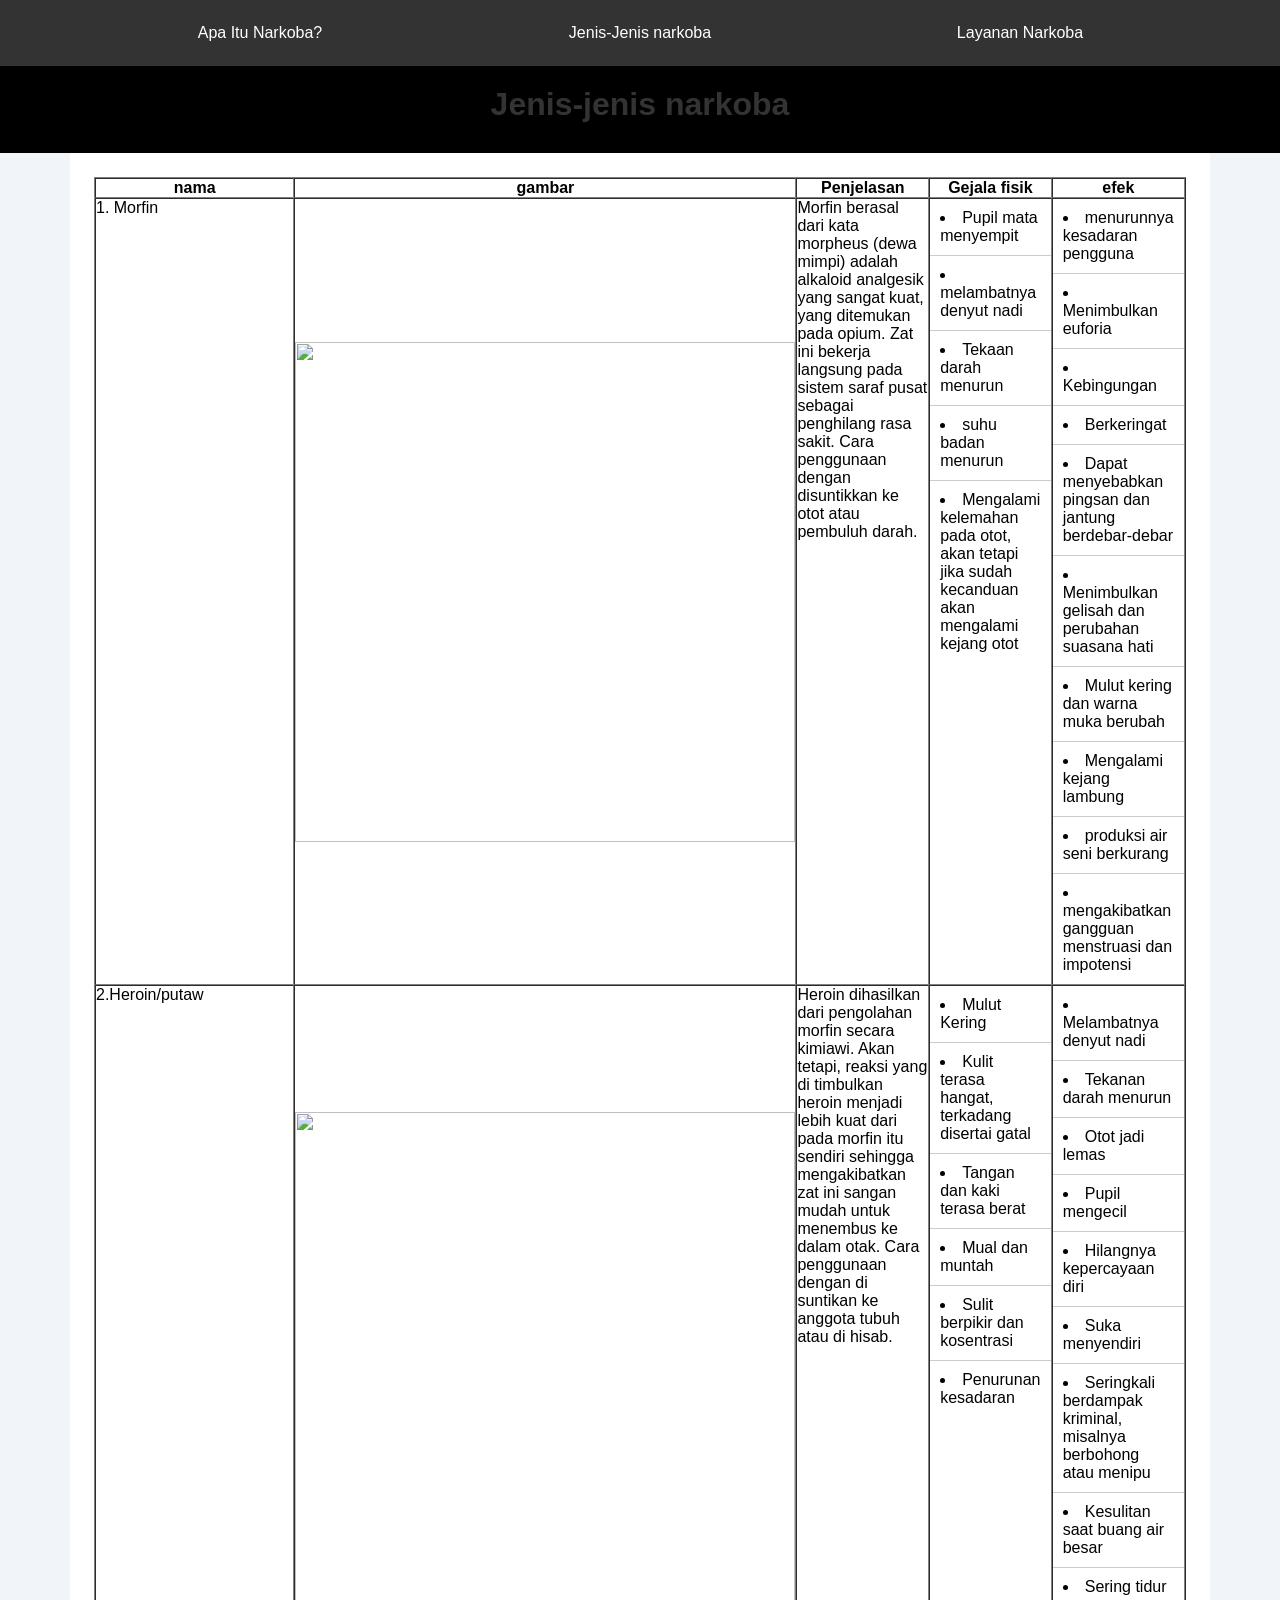
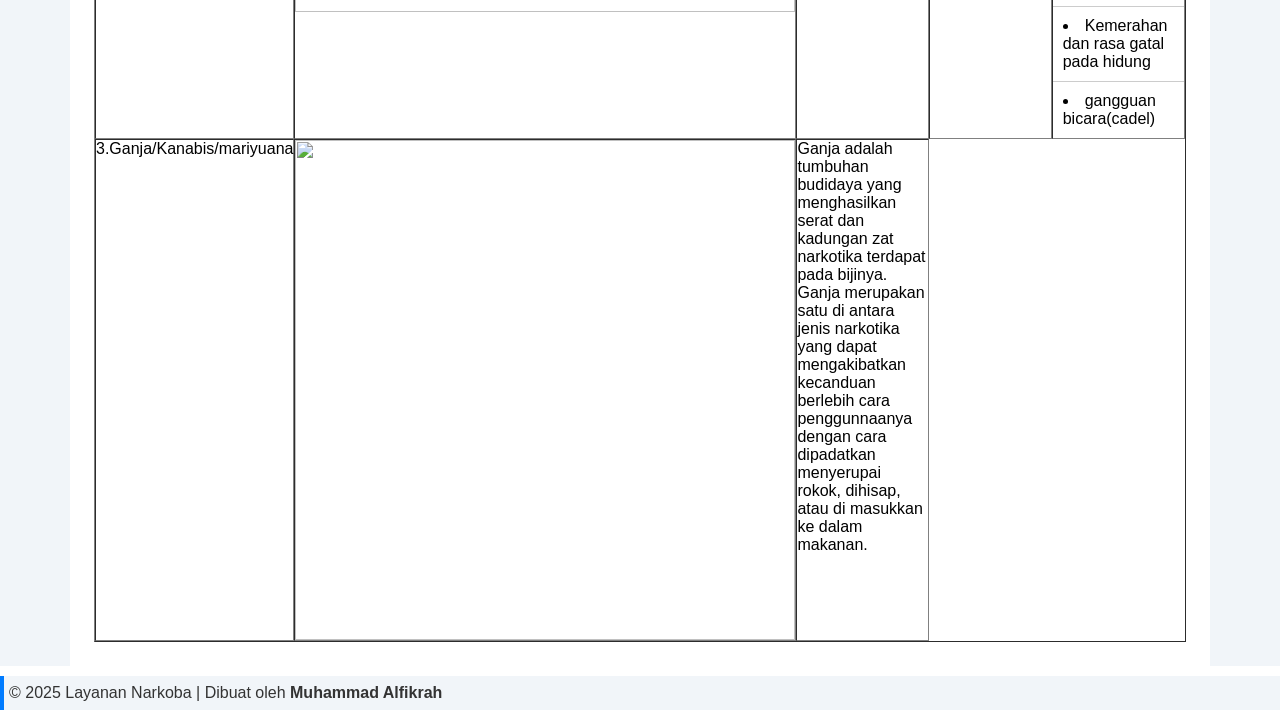
==== Jenis-jenis Narkoba.html @ 1c7be5da "Add files via upload" ====
<html lang="en">
<head>
    <meta charset="UTF-8">
    <meta name="author" content="Muhammad Alfikrah">
    <meta name="viewport" content="width=device-width, initial-scale=1.0">
    <link rel="stylesheet" href="uji.css">
    <title>Jenis-Jenis Narkoba</title>
    <link rel="shortcut icon" href="foto/kak.jpg" type="image/x-icon">
</head>
<body>
    <!-- NAVBAR SECTION -->
    <nav class="navbar">
    <div class="navlink-container">
      <a class="navlink" href="index.html">Apa Itu Narkoba?</a>
      <a class="navlink" href="#!">Jenis-Jenis narkoba</a>
      <a class="navlink" href="layanan_narkoba.html">Layanan Narkoba</a>
    </div>
    </nav>
    <!-- headerr sectioj -->
    <header>
        <h1>
            Jenis-jenis narkoba
        </h1>
    </header>
    <!-- MAin section -->
     <div class="container-fluid">
        <main>
            <section>
                <table border="1" cellpadding="20" cellspacing="0">
                    <thead>
                        <tr>
                            <th>nama</th>
                            <th>gambar</th>
                            <th>Penjelasan</th>
                            <th>Gejala fisik</th>
                            <th>efek</th>
                        </tr>
                    </thead>
                    <tbody>
                        <tr>
                            <td>
                                1. Morfin
                            </td>
                            <td>
                                <img src="foto/Morphine-depan-(thetoadband.com).jpg" alt="" style="width: 500px;">
                            </td>
                            <td>
                                Morfin berasal dari kata morpheus (dewa mimpi) adalah alkaloid analgesik yang sangat kuat, yang ditemukan pada opium. Zat ini bekerja langsung pada sistem saraf pusat sebagai penghilang rasa sakit. Cara penggunaan dengan disuntikkan ke otot atau pembuluh darah.
                            </td>
                            <td valign="top">
                                <li>Pupil mata menyempit</li>
                                <li>melambatnya denyut nadi</li>
                                <li>Tekaan darah menurun</li>
                                <li>suhu badan menurun</li>
                                <li>Mengalami kelemahan pada otot, akan tetapi jika sudah kecanduan akan mengalami kejang otot</li>
                            </td>
                            <td>
                                <li>
                                    menurunnya kesadaran pengguna
                                </li>
                                <li>Menimbulkan euforia</li>
                                <li>
                                    Kebingungan
                                </li>
                                <li>
                                    Berkeringat
                                </li>
                                <li>
                                    Dapat menyebabkan pingsan dan jantung berdebar-debar
                                </li>
                                <li>
                                    Menimbulkan gelisah dan perubahan suasana hati
                                </li>
                                <li>
                                    Mulut kering dan warna muka berubah
                                </li>
                                <li>
                                    Mengalami kejang lambung
                                </li>
                                <li>
                                    produksi air seni berkurang
                                </li>
                                <li>mengakibatkan gangguan menstruasi dan impotensi</li>
                            </td>
                        </tr>
                        <tr>
                            <td>2.Heroin/putaw</td>
                            <td><img src="foto/Heroine.jpg" alt="" style="width: 500px;"></td>
                            <td>Heroin dihasilkan dari pengolahan morfin secara kimiawi. Akan tetapi, reaksi yang di timbulkan heroin menjadi lebih kuat dari pada morfin itu sendiri sehingga mengakibatkan zat ini sangan mudah untuk menembus ke dalam otak. Cara penggunaan dengan di suntikan ke anggota tubuh atau di hisab.  </td>
                            <td>
                                <li>Mulut Kering</li>
                                <li>Kulit terasa hangat, terkadang disertai gatal</li>
                                <li>Tangan dan kaki terasa berat</li>
                                <li>Mual dan muntah</li>
                                <li>Sulit berpikir dan kosentrasi</li>
                                <li>Penurunan kesadaran</li>
                            </td>
                            <td>
                                <li>Melambatnya denyut nadi</li>
                                <li>Tekanan darah menurun</li>
                                <li>Otot jadi lemas</li>
                                <li>Pupil mengecil</li>
                                <li>Hilangnya kepercayaan diri</li>
                                <li>Suka menyendiri</li>
                                <li>Seringkali berdampak kriminal, misalnya berbohong atau menipu</li>
                                <li>Kesulitan saat buang air besar</li>
                                <li>Sering tidur</li>
                                <li>Kemerahan dan rasa gatal pada hidung</li>
                                <li>gangguan bicara(cadel)</li>
                            </td>
                        </tr>
                        <tr>
                            <td>3.Ganja/Kanabis/mariyuana</td>
                            <td><img src="foto/Marijuana.jpg" alt="" style="width: 500px;"></td>
                            <td>Ganja adalah tumbuhan budidaya yang menghasilkan serat dan kadungan zat narkotika terdapat pada bijinya. Ganja merupakan satu di antara jenis narkotika yang dapat mengakibatkan kecanduan berlebih 
                                cara penggunnaanya dengan cara dipadatkan menyerupai  rokok, dihisap, atau di masukkan ke dalam makanan.
                            </td>
                        </tr>
                    </tbody>
                </table>
            </section>
        </main>
     </div>
     <footer>
        <p>&copy; 2025 Layanan Narkoba | Dibuat oleh <strong>Muhammad Alfikrah</strong></p>
      </footer>
    </body>    
</body>

</html>
---- uji.css ----
* {
  margin: 0;
  padding: 0;
  box-sizing: border-box;
}

html {
  scroll-behavior: smooth;
}

body {
  font-family: Arial, sans-serif;
}

header {
  background-color: #000000;
  padding: 20px;
  text-align: center;
}

td:not(:nth-child(2)) {
  vertical-align: top;
}

.container-fluid {
  width: 100%;
  display: flex;
  justify-content: center;
  background-color: #f1f5f9;
}

main {
  width: min(1140px, 100%);
  background-color: #fff;
  padding: 0 24px;
}

main section {
  margin: 24px 0;
}

h1,
h2 {
  color: #333;
  margin-bottom: 10px;
}

p {
  font-family: Arial, sans-serif;
  font-size: 16px;
  line-height: 1.5;
  color: #333;
  margin: 10px 0;
  padding: 5px;
  background-color: #f1f5f9;
  border-left: 4px solid #007BFF;
}

ul {
  list-style: none;
  padding: 0;
  margin: 0;
}

li {
  padding: 10px;
  border-bottom: 1px solid #ccc;
}

li:last-child {
  border-bottom: none;
}

footer {
  background-color: none;
}

.navbar {
  width: 100%;
  background-color: #333;
  overflow-y: hidden;
  overflow-x: auto;
  display: flex;
  justify-content: center;
}

.navbar::-webkit-scrollbar {
  height: 5px;
}

.navbar::-webkit-scrollbar-thumb {
  background-color: #fafafa;
  border-radius: 1rem;
}

.navlink-container {
  width: min(1140px, 100%);
  display: flex;
  align-items: center;
}

.navlink {
  text-align: center;
  text-decoration: none;
  color: white;
  transition: background-color 0.3s;
  padding: 24px 24px;
  flex: 1;
  text-wrap: nowrap;
}

.navlink:hover {
  background-color: #575757;
}
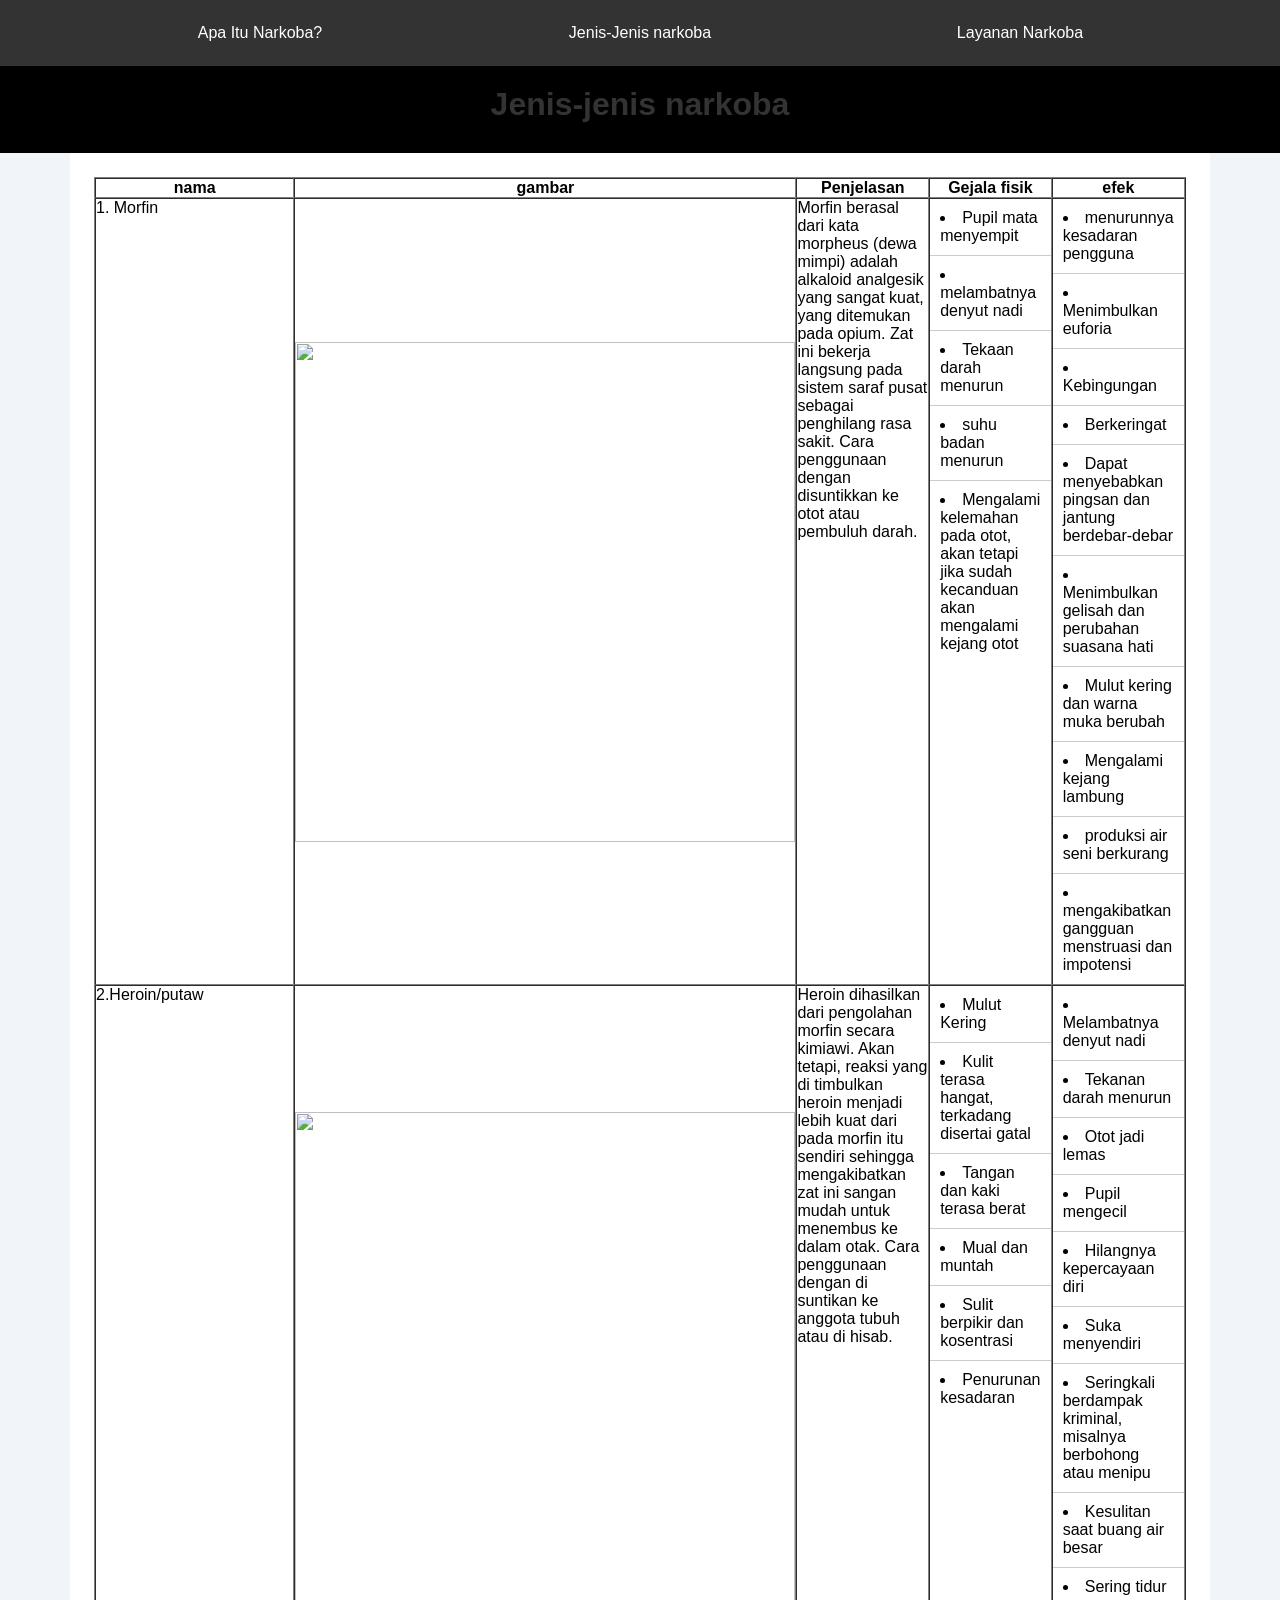
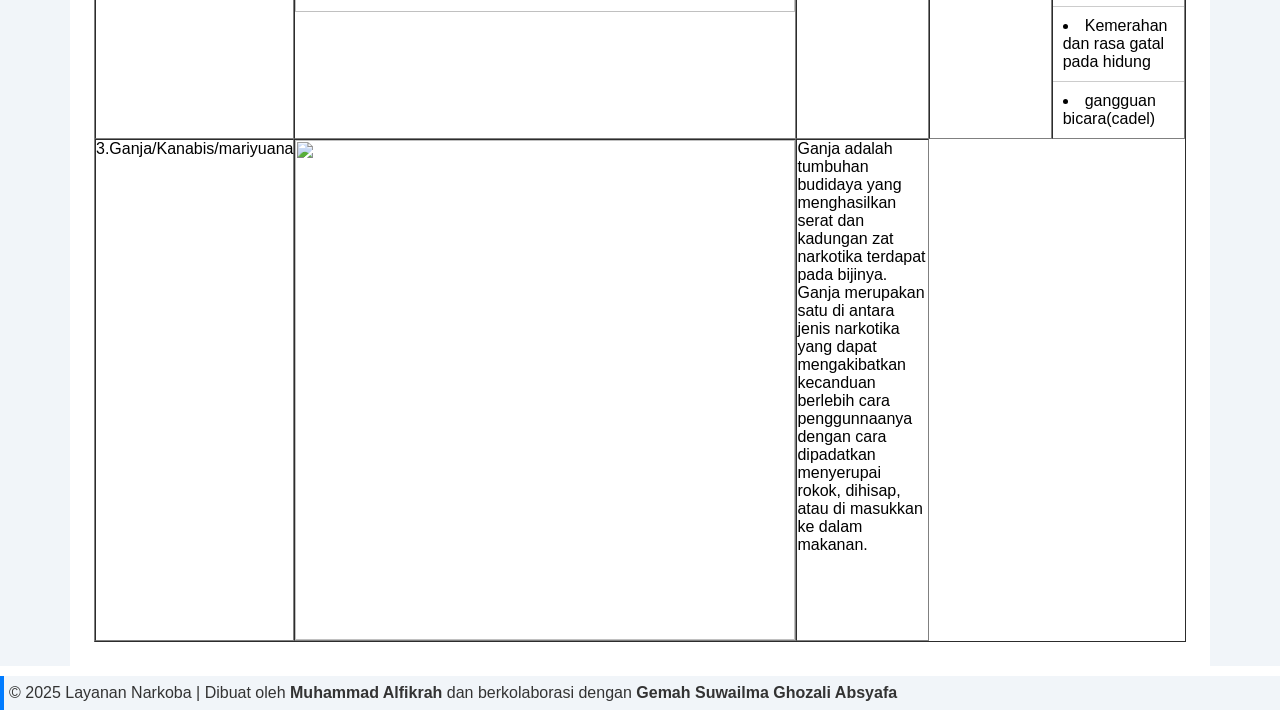
==== commit 97f4d538: "Add files via upload" ====
--- a/Jenis-jenis Narkoba.html
+++ b/Jenis-jenis Narkoba.html
@@ -2,6 +2,7 @@
 <head>
     <meta charset="UTF-8">
     <meta name="author" content="Muhammad Alfikrah">
+    <meta name="Colabbolator" content="Gemah Suwailma Ghozali Absyafa">
     <meta name="viewport" content="width=device-width, initial-scale=1.0">
     <link rel="stylesheet" href="uji.css">
     <title>Jenis-Jenis Narkoba</title>
@@ -122,7 +123,7 @@
         </main>
      </div>
      <footer>
-        <p>&copy; 2025 Layanan Narkoba | Dibuat oleh <strong>Muhammad Alfikrah</strong></p>
+        <p>&copy; 2025 Layanan Narkoba | Dibuat oleh <strong>Muhammad Alfikrah</strong> dan berkolaborasi dengan <strong>Gemah Suwailma Ghozali Absyafa</strong></p>
       </footer>
     </body>    
 </body>
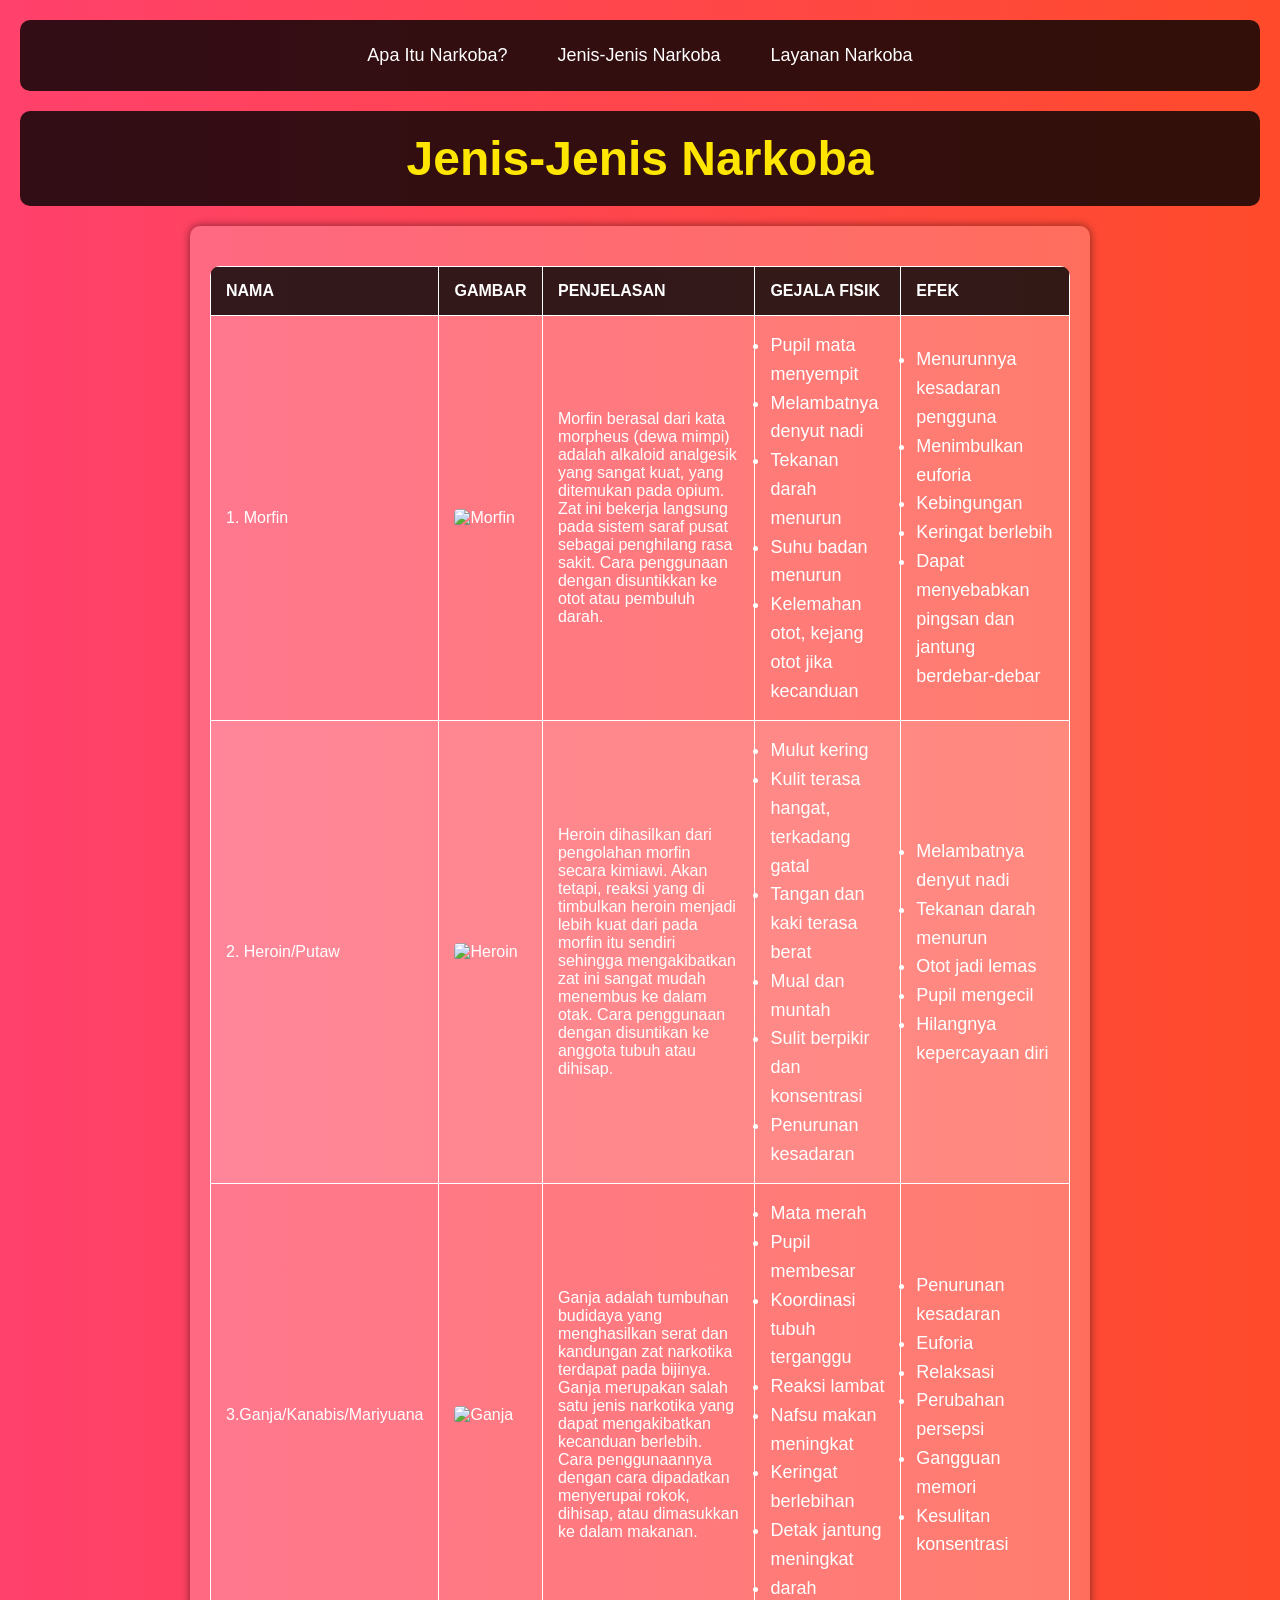
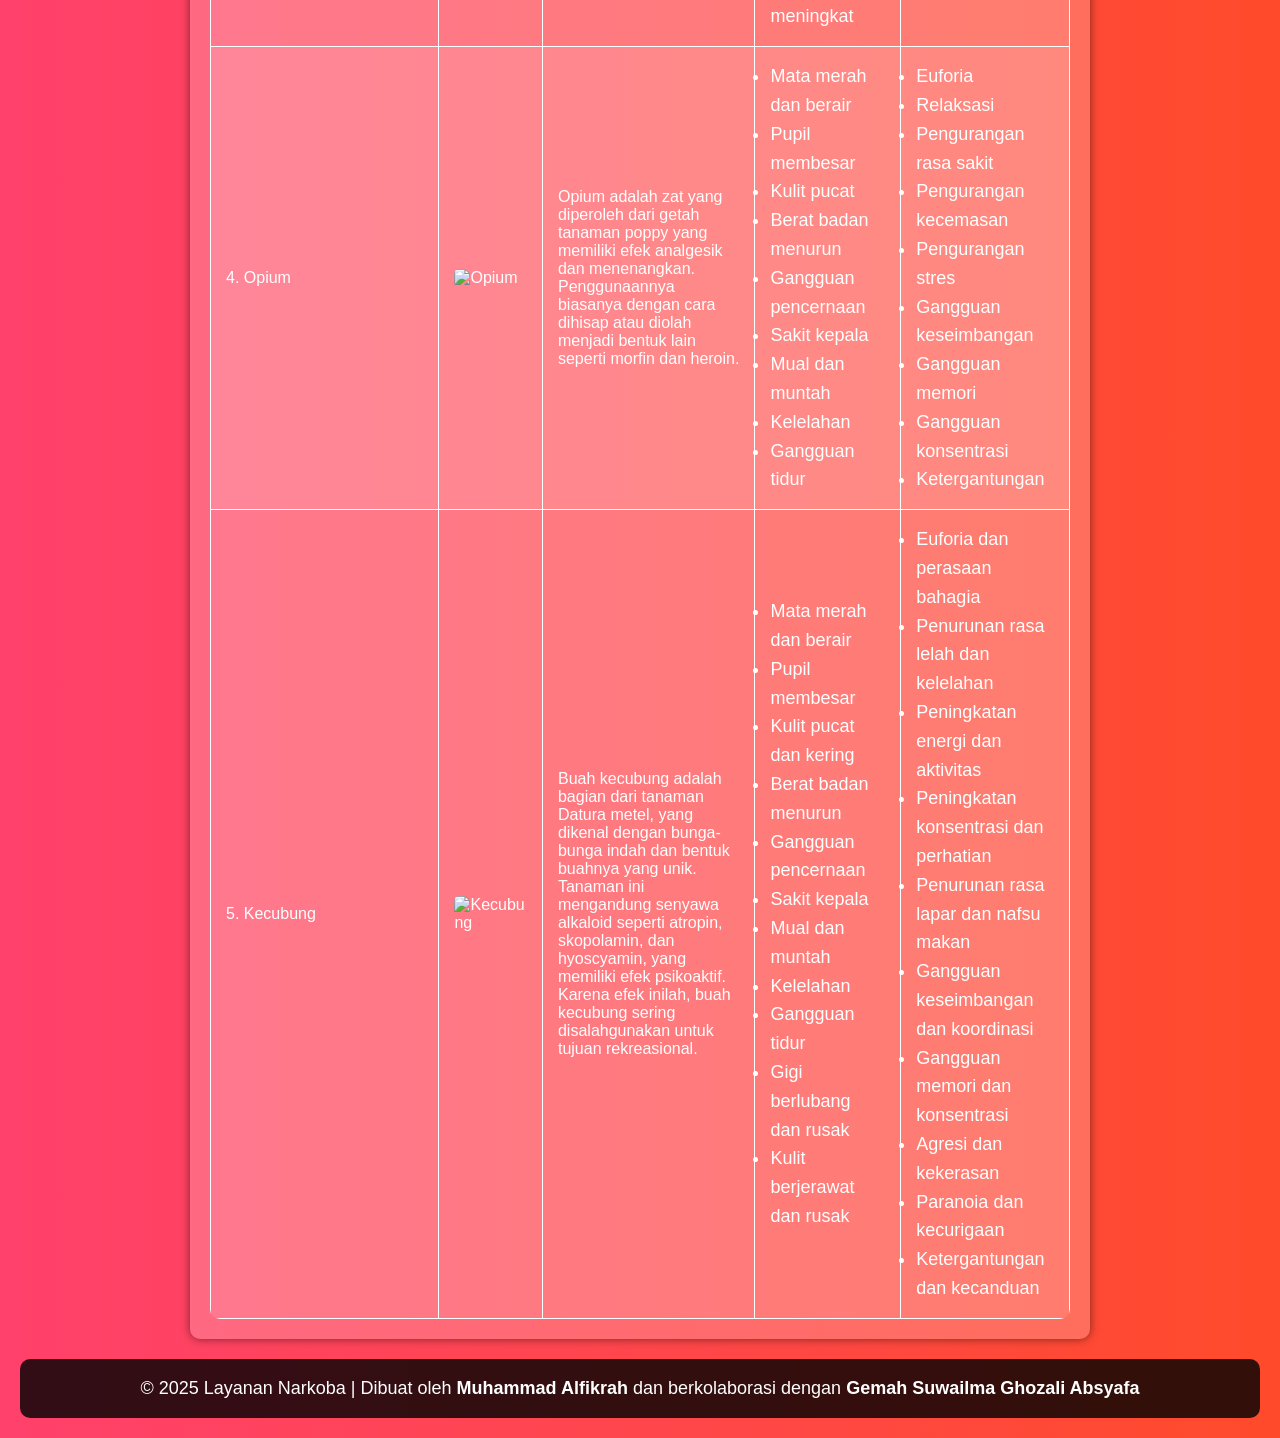
==== commit a207b8bd: "Add files via upload" ====
--- a/Jenis-jenis Narkoba.html
+++ b/Jenis-jenis Narkoba.html
@@ -4,128 +4,193 @@
     <meta name="author" content="Muhammad Alfikrah">
     <meta name="Colabbolator" content="Gemah Suwailma Ghozali Absyafa">
     <meta name="viewport" content="width=device-width, initial-scale=1.0">
-    <link rel="stylesheet" href="uji.css">
+    <link rel="stylesheet" href="jenis_jenis_narkoba.css">
     <title>Jenis-Jenis Narkoba</title>
-    <link rel="shortcut icon" href="foto/kak.jpg" type="image/x-icon">
+    <link rel="shortcut icon" href="foto/SINARKOB.jpeg" type="image/x-icon">
 </head>
 <body>
     <!-- NAVBAR SECTION -->
     <nav class="navbar">
     <div class="navlink-container">
       <a class="navlink" href="index.html">Apa Itu Narkoba?</a>
-      <a class="navlink" href="#!">Jenis-Jenis narkoba</a>
+      <a class="navlink" href="#">Jenis-Jenis Narkoba</a>
       <a class="navlink" href="layanan_narkoba.html">Layanan Narkoba</a>
     </div>
     </nav>
-    <!-- headerr sectioj -->
+    
+    <!-- HEADER SECTION -->
     <header>
-        <h1>
-            Jenis-jenis narkoba
-        </h1>
+        <h1>Jenis-Jenis Narkoba</h1>
     </header>
-    <!-- MAin section -->
-     <div class="container-fluid">
+    
+    <!-- MAIN SECTION -->
+    <div class="container-fluid">
         <main>
             <section>
-                <table border="1" cellpadding="20" cellspacing="0">
+                <table>
                     <thead>
                         <tr>
-                            <th>nama</th>
-                            <th>gambar</th>
+                            <th>Nama</th>
+                            <th>Gambar</th>
                             <th>Penjelasan</th>
-                            <th>Gejala fisik</th>
-                            <th>efek</th>
+                            <th>Gejala Fisik</th>
+                            <th>Efek</th>
                         </tr>
                     </thead>
                     <tbody>
                         <tr>
+                            <td>1. Morfin</td>
+                            <td><img src="foto/Morphine-depan-(thetoadband.com).jpg" alt="Morfin"></td>
+                            <td>Morfin berasal dari kata morpheus (dewa mimpi) adalah alkaloid analgesik yang sangat kuat, yang ditemukan pada opium. Zat ini bekerja langsung pada sistem saraf pusat sebagai penghilang rasa sakit. Cara penggunaan dengan disuntikkan ke otot atau pembuluh darah.</td>
                             <td>
-                                1. Morfin
+                                <ul>
+                                    <li>Pupil mata menyempit</li>
+                                    <li>Melambatnya denyut nadi</li>
+                                    <li>Tekanan darah menurun</li>
+                                    <li>Suhu badan menurun</li>
+                                    <li>Kelemahan otot, kejang otot jika kecanduan</li>
+                                </ul>
                             </td>
                             <td>
-                                <img src="foto/Morphine-depan-(thetoadband.com).jpg" alt="" style="width: 500px;">
-                            </td>
-                            <td>
-                                Morfin berasal dari kata morpheus (dewa mimpi) adalah alkaloid analgesik yang sangat kuat, yang ditemukan pada opium. Zat ini bekerja langsung pada sistem saraf pusat sebagai penghilang rasa sakit. Cara penggunaan dengan disuntikkan ke otot atau pembuluh darah.
-                            </td>
-                            <td valign="top">
-                                <li>Pupil mata menyempit</li>
-                                <li>melambatnya denyut nadi</li>
-                                <li>Tekaan darah menurun</li>
-                                <li>suhu badan menurun</li>
-                                <li>Mengalami kelemahan pada otot, akan tetapi jika sudah kecanduan akan mengalami kejang otot</li>
-                            </td>
-                            <td>
-                                <li>
-                                    menurunnya kesadaran pengguna
-                                </li>
-                                <li>Menimbulkan euforia</li>
-                                <li>
-                                    Kebingungan
-                                </li>
-                                <li>
-                                    Berkeringat
-                                </li>
-                                <li>
-                                    Dapat menyebabkan pingsan dan jantung berdebar-debar
-                                </li>
-                                <li>
-                                    Menimbulkan gelisah dan perubahan suasana hati
-                                </li>
-                                <li>
-                                    Mulut kering dan warna muka berubah
-                                </li>
-                                <li>
-                                    Mengalami kejang lambung
-                                </li>
-                                <li>
-                                    produksi air seni berkurang
-                                </li>
-                                <li>mengakibatkan gangguan menstruasi dan impotensi</li>
+                                <ul>
+                                    <li>Menurunnya kesadaran pengguna</li>
+                                    <li>Menimbulkan euforia</li>
+                                    <li>Kebingungan</li>
+                                    <li>Keringat berlebih</li>
+                                    <li>Dapat menyebabkan pingsan dan jantung berdebar-debar</li>
+                                </ul>
                             </td>
                         </tr>
                         <tr>
-                            <td>2.Heroin/putaw</td>
-                            <td><img src="foto/Heroine.jpg" alt="" style="width: 500px;"></td>
-                            <td>Heroin dihasilkan dari pengolahan morfin secara kimiawi. Akan tetapi, reaksi yang di timbulkan heroin menjadi lebih kuat dari pada morfin itu sendiri sehingga mengakibatkan zat ini sangan mudah untuk menembus ke dalam otak. Cara penggunaan dengan di suntikan ke anggota tubuh atau di hisab.  </td>
+                            <td>2. Heroin/Putaw</td>
+                            <td><img src="foto/Heroine.jpg" alt="Heroin"></td>
+                            <td>Heroin dihasilkan dari pengolahan morfin secara kimiawi. Akan tetapi, reaksi yang di timbulkan heroin menjadi lebih kuat dari pada morfin itu sendiri sehingga mengakibatkan zat ini sangat mudah menembus ke dalam otak. Cara penggunaan dengan disuntikan ke anggota tubuh atau dihisap.</td>
                             <td>
-                                <li>Mulut Kering</li>
-                                <li>Kulit terasa hangat, terkadang disertai gatal</li>
-                                <li>Tangan dan kaki terasa berat</li>
-                                <li>Mual dan muntah</li>
-                                <li>Sulit berpikir dan kosentrasi</li>
-                                <li>Penurunan kesadaran</li>
+                                <ul>
+                                    <li>Mulut kering</li>
+                                    <li>Kulit terasa hangat, terkadang gatal</li>
+                                    <li>Tangan dan kaki terasa berat</li>
+                                    <li>Mual dan muntah</li>
+                                    <li>Sulit berpikir dan konsentrasi</li>
+                                    <li>Penurunan kesadaran</li>
+                                </ul>
                             </td>
                             <td>
-                                <li>Melambatnya denyut nadi</li>
-                                <li>Tekanan darah menurun</li>
-                                <li>Otot jadi lemas</li>
-                                <li>Pupil mengecil</li>
-                                <li>Hilangnya kepercayaan diri</li>
-                                <li>Suka menyendiri</li>
-                                <li>Seringkali berdampak kriminal, misalnya berbohong atau menipu</li>
-                                <li>Kesulitan saat buang air besar</li>
-                                <li>Sering tidur</li>
-                                <li>Kemerahan dan rasa gatal pada hidung</li>
-                                <li>gangguan bicara(cadel)</li>
+                                <ul>
+                                    <li>Melambatnya denyut nadi</li>
+                                    <li>Tekanan darah menurun</li>
+                                    <li>Otot jadi lemas</li>
+                                    <li>Pupil mengecil</li>
+                                    <li>Hilangnya kepercayaan diri</li>
+                                </ul>
                             </td>
                         </tr>
                         <tr>
-                            <td>3.Ganja/Kanabis/mariyuana</td>
-                            <td><img src="foto/Marijuana.jpg" alt="" style="width: 500px;"></td>
-                            <td>Ganja adalah tumbuhan budidaya yang menghasilkan serat dan kadungan zat narkotika terdapat pada bijinya. Ganja merupakan satu di antara jenis narkotika yang dapat mengakibatkan kecanduan berlebih 
-                                cara penggunnaanya dengan cara dipadatkan menyerupai  rokok, dihisap, atau di masukkan ke dalam makanan.
+                            <td>3.Ganja/Kanabis/Mariyuana</td>
+                            <td><img src="foto/Marijuana.jpg" alt="Ganja"></td>
+                            <td>Ganja adalah tumbuhan budidaya yang menghasilkan serat dan kandungan zat narkotika terdapat pada bijinya. Ganja merupakan salah satu jenis narkotika yang dapat mengakibatkan kecanduan berlebih. Cara penggunaannya dengan cara dipadatkan menyerupai rokok, dihisap, atau dimasukkan ke dalam makanan.</td>
+                            <td><ul>
+                                <li>Mata merah</li>
+                                <li>Pupil membesar</li>
+                                <li>Koordinasi tubuh terganggu</li>
+                                <li>Reaksi lambat</li>
+                                <li>Nafsu makan meningkat</li>
+                                <Li>Keringat berlebihan</Li>
+                                <li>Detak jantung meningkat</li>
+                                <li>darah meningkat</li>
+                             </ul>
+                            </td>
+                            <td>
+                                <ul>
+                                    <li>Penurunan kesadaran</li>
+                                    <li>Euforia</li>
+                                    <li>Relaksasi</li>
+                                    <li>Perubahan persepsi</li>
+                                    <li>Gangguan memori</li>
+                                    <li>Kesulitan konsentrasi</li>
+                                </ul>
+                            </td>
+                        </tr>
+                        <tr>
+                            <td>4. Opium</td>
+                            <td><img src="foto/opium.jpeg" alt="Opium"></td>
+                            <td>Opium adalah zat yang diperoleh dari getah tanaman poppy yang memiliki efek analgesik dan menenangkan. Penggunaannya biasanya dengan cara dihisap atau diolah menjadi bentuk lain seperti morfin dan heroin.</td>
+                            <td>
+                                <ul>
+                                    <li>Mata merah dan berair</li>
+                                    <li>Pupil membesar</li>
+                                    <li>Kulit pucat</li>
+                                    <li>Berat badan menurun</li>
+                                    <li>Gangguan pencernaan</li>
+                                    <li>Sakit kepala</li>
+                                    <li>Mual dan muntah</li>
+                                    <li>Kelelahan</li>
+                                    <li>Gangguan tidur</li>
+                                </ul>
+                            </td>
+                            <td>
+                                <ul>
+                                    <li>Euforia</li>
+                                    <li>Relaksasi</li>
+                                    <li>Pengurangan rasa sakit</li>
+                                    <li>Pengurangan kecemasan</li>
+                                    <li>Pengurangan stres</li>
+                                    <li>Gangguan keseimbangan</li>
+                                    <li>Gangguan memori</li>
+                                    <li>Gangguan konsentrasi</li>
+                                    <li>Ketergantungan</li>
+                                </ul>
+                            </td>
+                        </tr>
+                        <tr>
+                            <td>
+                                5. Kecubung
+                            </td>
+                            <td>
+                                <img src="foto/Kecubung.jpeg" alt="Kecubung">
+                            </td>
+                            <td>
+                                Buah kecubung adalah bagian dari tanaman Datura metel, yang dikenal dengan bunga-bunga indah dan bentuk buahnya yang unik. Tanaman ini mengandung senyawa alkaloid seperti atropin, skopolamin, dan hyoscyamin, yang memiliki efek psikoaktif. Karena efek inilah, buah kecubung sering disalahgunakan untuk tujuan rekreasional.
+
+                            </td>
+                            <td>
+                                <ul>
+                                    <li>Mata merah dan berair</li>
+                                    <li>Pupil membesar</li>
+                                    <li>Kulit pucat dan kering</li>
+                                    <li>Berat badan menurun</li>
+                                    <li>Gangguan pencernaan</li>
+                                    <li>Sakit kepala</li>
+                                    <li>Mual dan muntah</li>
+                                    <li>Kelelahan</li>
+                                    <li>Gangguan tidur</li>
+                                    <li>Gigi berlubang dan rusak</li>
+                                    <li>Kulit berjerawat dan rusak</li>
+                                </ul>
+                            </td>
+                            <td>
+                                <ul>
+                                    <li>Euforia dan perasaan bahagia</li>
+                                    <li>Penurunan rasa lelah dan kelelahan</li>
+                                    <li>Peningkatan energi dan aktivitas</li>
+                                    <li>Peningkatan konsentrasi dan perhatian</li>
+                                    <li>Penurunan rasa lapar dan nafsu makan</li>
+                                    <li>Gangguan keseimbangan dan koordinasi</li>
+                                    <li>Gangguan memori dan konsentrasi</li>
+                                    <li>Agresi dan kekerasan</li>
+                                    <li>Paranoia dan kecurigaan</li>
+                                    <li>Ketergantungan dan kecanduan</li>
+                                </ul>
                             </td>
                         </tr>
                     </tbody>
                 </table>
             </section>
         </main>
-     </div>
-     <footer>
+    </div>
+    
+    <footer>
         <p>&copy; 2025 Layanan Narkoba | Dibuat oleh <strong>Muhammad Alfikrah</strong> dan berkolaborasi dengan <strong>Gemah Suwailma Ghozali Absyafa</strong></p>
-      </footer>
-    </body>    
+    </footer>
 </body>
-
-</html>+</html>
--- a/jenis_jenis_narkoba.css
+++ b/jenis_jenis_narkoba.css
@@ -0,0 +1,186 @@
+/* Reset dasar */
+* {
+    margin: 0;
+    padding: 0;
+    box-sizing: border-box;
+    font-family: 'Arial', sans-serif;
+}
+
+body {
+    background: linear-gradient(to right, #ff416c, #ff4b2b);
+    color: white;
+    text-align: center;
+    padding: 20px;
+}
+
+/* Navbar Styling */
+.navbar {
+    background: rgba(0, 0, 0, 0.8);
+    padding: 15px;
+    border-radius: 10px;
+    text-align: center;
+    margin-bottom: 20px;
+}
+
+.navlink-container {
+    display: flex;
+    justify-content: center;
+    gap: 20px;
+    flex-wrap: wrap; /* Supaya bisa turun ke bawah di layar kecil */
+}
+
+.navlink {
+    color: white;
+    text-decoration: none;
+    font-size: 18px;
+    padding: 10px 15px;
+    border-radius: 5px;
+    transition: 0.3s;
+}
+
+.navlink:hover {
+    background: #ffaa00;
+    color: black;
+}
+
+/* Header Styling */
+header {
+    background: rgba(0, 0, 0, 0.8);
+    padding: 20px;
+    font-size: 24px;
+    font-weight: bold;
+    border-radius: 10px;
+}
+
+/* Container Styling */
+.container-fluid {
+    max-width: 900px;
+    margin: 20px auto;
+    padding: 20px;
+    background: rgba(255, 255, 255, 0.2);
+    border-radius: 10px;
+    box-shadow: 0 0 10px rgba(0, 0, 0, 0.5);
+    text-align: left;
+}
+
+h1, h2 {
+    color: #ffe600;
+    text-align: center;
+}
+
+p, ul {
+    font-size: 18px;
+    line-height: 1.6;
+}
+
+/* Table Styling */
+table {
+    width: 100%;
+    border-collapse: collapse;
+    margin-top: 20px;
+    background: rgba(255, 255, 255, 0.1);
+    border-radius: 10px;
+    overflow: hidden;
+}
+
+/* Agar tabel tidak terlalu melebar di mobile */
+th, td {
+    border: 1px solid white;
+    padding: 15px;
+    text-align: left;
+    color: white;
+    word-wrap: break-word; /* Supaya teks nggak keluar tabel */
+}
+
+th {
+    background: rgba(0, 0, 0, 0.8);
+    text-transform: uppercase;
+}
+
+tr:nth-child(even) {
+    background: rgba(255, 255, 255, 0.1);
+}
+
+tr:hover {
+    background: rgba(255, 255, 255, 0.3);
+    transition: 0.3s;
+}
+
+/* Image Styling */
+td img {
+    max-width: 100%;
+    height: auto;
+    display: block;
+    margin: 0 auto;
+    border-radius: 5px;
+}
+
+/* Button Styling */
+button {
+    background: #ffcc00;
+    color: #222;
+    padding: 10px 20px;
+    font-size: 16px;
+    font-weight: bold;
+    border: none;
+    border-radius: 5px;
+    cursor: pointer;
+    transition: 0.3s;
+}
+
+button:hover {
+    background: #ffaa00;
+}
+
+/* Footer Styling */
+footer {
+    margin-top: 20px;
+    padding: 15px;
+    background: rgba(0, 0, 0, 0.8);
+    border-radius: 10px;
+    font-size: 14px;
+    text-align: center;
+}
+
+/* RESPONSIVE DESIGN */
+
+/* Untuk layar kecil (di bawah 768px) */
+@media (max-width: 768px) {
+    .navlink-container {
+        flex-direction: column; /* Biar link navigasi turun ke bawah */
+        gap: 10px;
+    }
+
+    table {
+        display: block;
+        width: 100%;
+        overflow-x: auto; /* Supaya tabel bisa di-scroll di layar kecil */
+    }
+
+    th, td {
+        font-size: 14px;
+        padding: 10px;
+    }
+}
+
+/* Untuk layar sangat kecil (di bawah 480px) */
+@media (max-width: 480px) {
+    body {
+        padding: 10px;
+    }
+
+    header {
+        font-size: 20px;
+        padding: 15px;
+    }
+
+    .navlink {
+        font-size: 16px;
+        padding: 8px;
+    }
+
+    th, td {
+        font-size: 12px;
+        padding: 8px;
+    }
+}
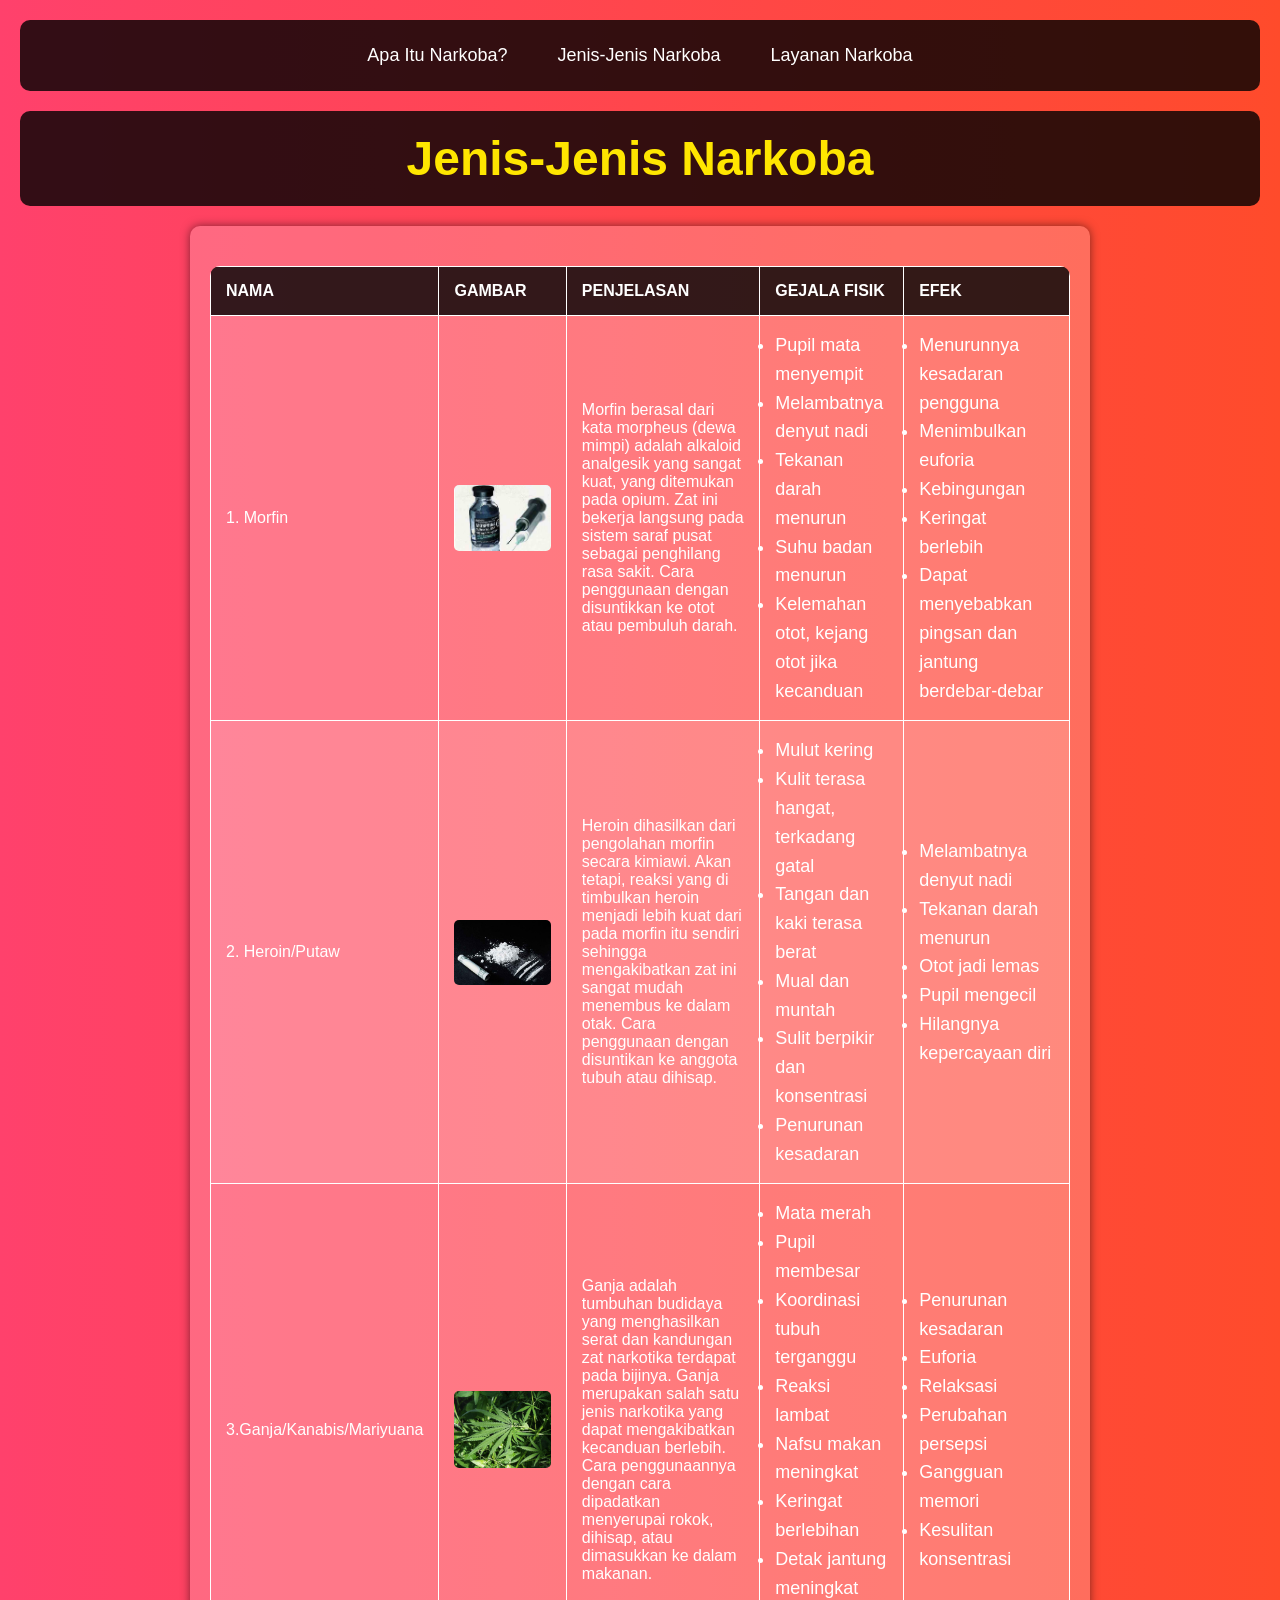
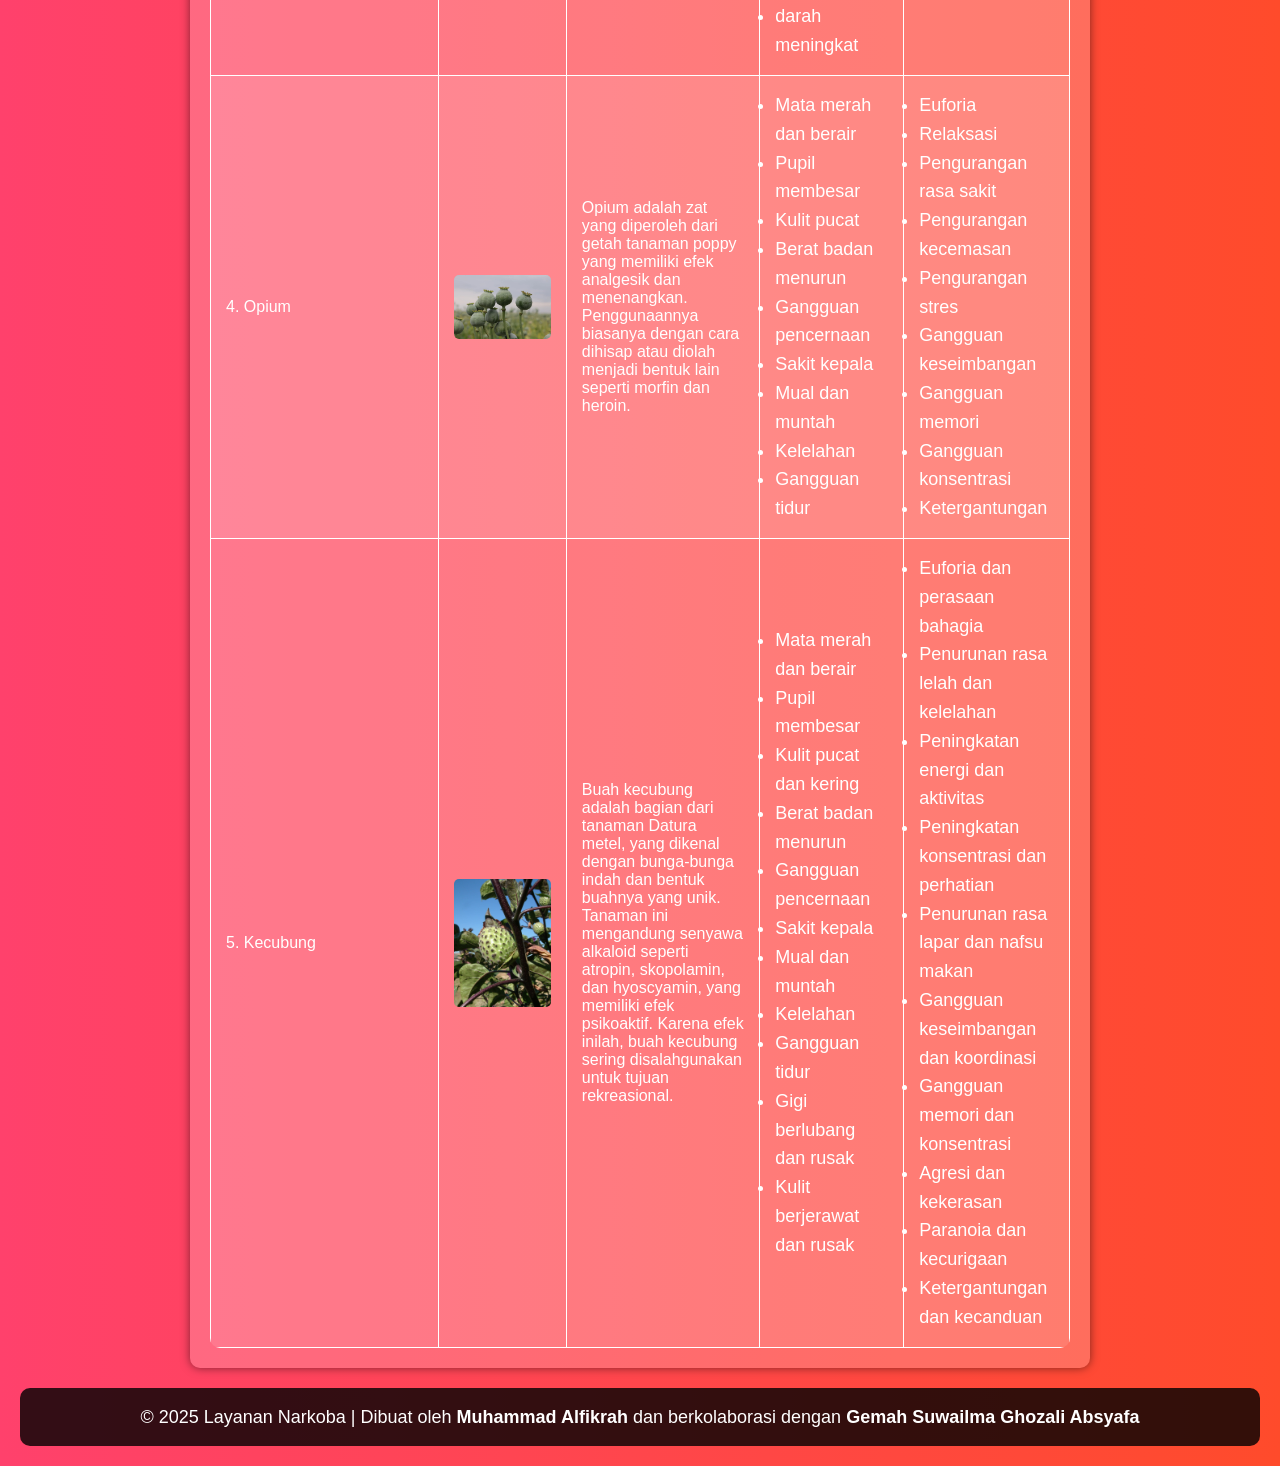
==== commit 078916b6: "Update Jenis-jenis Narkoba.html" ====
--- a/Jenis-jenis Narkoba.html
+++ b/Jenis-jenis Narkoba.html
@@ -6,7 +6,7 @@
     <meta name="viewport" content="width=device-width, initial-scale=1.0">
     <link rel="stylesheet" href="jenis_jenis_narkoba.css">
     <title>Jenis-Jenis Narkoba</title>
-    <link rel="shortcut icon" href="foto/SINARKOB.jpeg" type="image/x-icon">
+    <link rel="shortcut icon" href="foto/SINARKOB.ico" type="image/x-icon">
 </head>
 <body>
     <!-- NAVBAR SECTION -->
